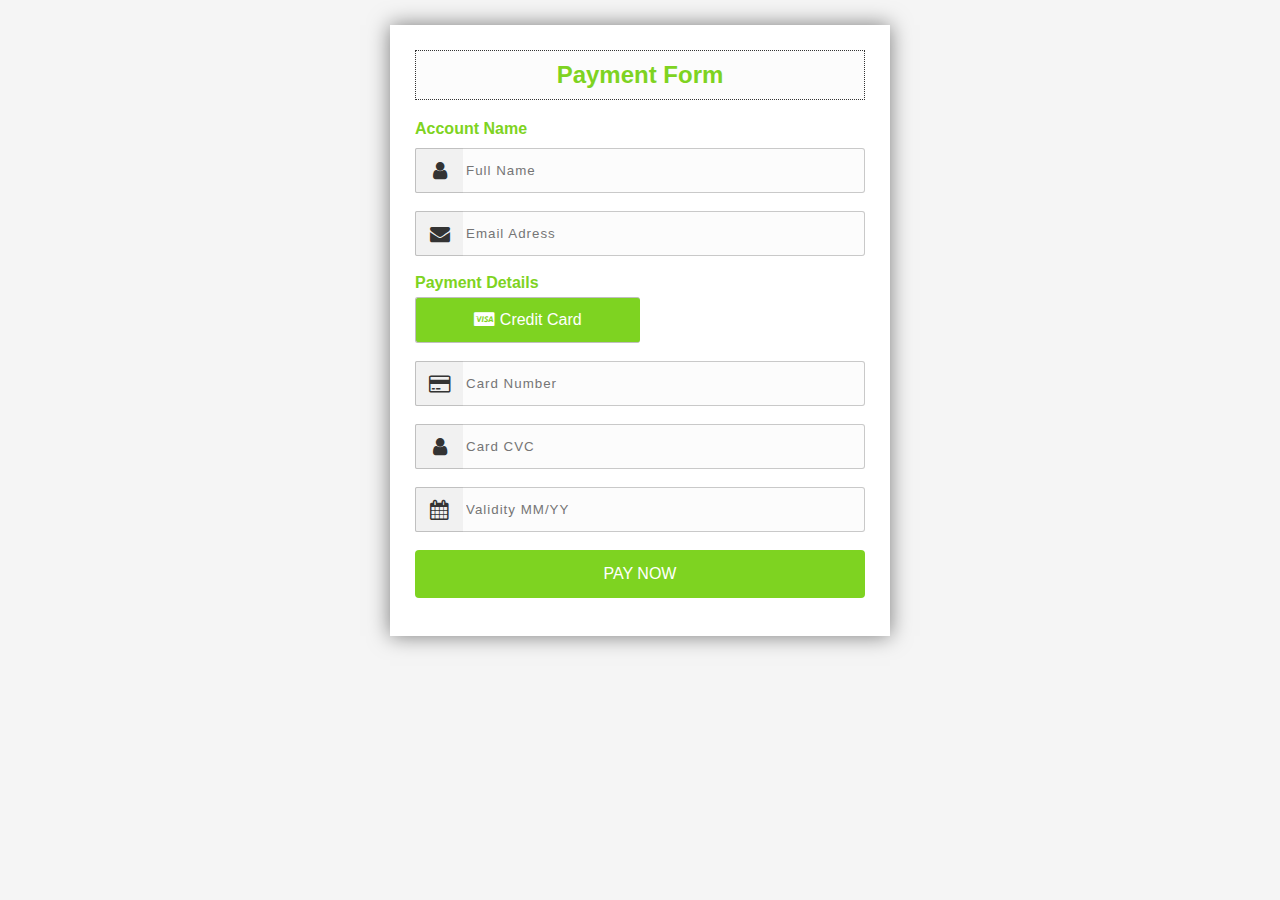
==== index.html @ c188248c "Add files via upload" ====
<!DOCTYPE html>
<html lang="en">
<head>
    <meta charset="UTF-8">
    <meta name="viewport" content="width=device-width, initial-scale=1.0">
    <title>Payment Form</title>
    <link href="https://stackpath.bootstrapcdn.com/font-awesome/4.7.0/css/font-awesome.min.css" rel="stylesheet"
        integrity="sha384-wvfXpqpZZVQGK6TAh5PVlGOfQNHSoD2xbE+QkPxCAFlNEevoEH3Sl0sibVcOQVnN" crossorigin="anonymous">
    <link rel="stylesheet" href="style.css">
</head>

<body>
    <div class="wrapper">
        <h2>Payment Form</h2>
        <form method="POST">
            <h4>Account Name</h4>
            <div class="input-group">
                <div class="input-box">
                    <input type="text" placeholder="Full Name" required class="name">
                    <i class="fa fa-user icon"></i>
                </div>
                
            </div>
            <div class="input-group">
                <div class="input-box">
                    <input type="email" placeholder="Email Adress" required class="name">
                    <i class="fa fa-envelope icon"></i>
                </div>
            </div>
            <div class="input-group">
                <div class="input-box">
                    <h4>Payment Details</h4>
                    <input type="radio" name="pay" id="bc1" checked class="radio">
                    <label for="bc1"><span><i class="fa fa-cc-visa"></i> Credit Card</span></label>
                </div>
            </div>
            <div class="input-group">
                <div class="input-box">
                    <input type="tel" placeholder="Card Number" required class="name">
                    <i class="fa fa-credit-card icon"></i>
                </div>
            </div>
            <div class="input-group">
                <div class="input-box">
                    <input type="tel" placeholder="Card CVC" required class="name">
                    <i class="fa fa-user icon"></i>
                </div>
            </div>
            <div class="input-group">
                <div class="input-box">
                    <input type="year" placeholder="Validity MM/YY" required class="name">
                    <i class="fa fa-calendar icon"></i>
                </div>
            </div>
            <div class="input-group">
                <div class="input-box">
                    <a href="index2.html">
                    <button type="submit">PAY NOW</button>
                    </a>
                </div>
            </div>
        </form>
    </div>
</body>

</html>
---- style.css ----
*{
  margin: 0;
  padding: 0;
  box-sizing: border-box;
}
body{
  background-color: #f5f5f5;
  font-family: Arial, Helvetica, sans-serif;
}
.wrapper{
  background-color: #fff;
  width: 500px;
  padding: 25px;
  margin: 25px auto 0;
  box-shadow: 0px 0px 20px rgba(0,0,0,0.5);
}
.wrapper h2{
  background-color: #fcfcfc;
  color: #7ed321;
  font-size: 24px;
  padding: 10px;
  margin-bottom: 20px;
  text-align: center;
  border: 1px dotted #333;
}
h4{
  padding-bottom: 5px;
  color: #7ed321;
}
.input-group{
  margin-bottom: 8px;
  width: 100%;
  position: relative;
  display: flex;
  flex-direction: row;
  padding: 5px 0;
}
.input-box{
  width: 100%;
  margin-right: 12px;
  position: relative;
}
.input-box:last-child{
  margin-right: 0;
}
.name{
  padding: 14px 10px 14px 50px;
  width: 100%;
  background-color: #fcfcfc;
  border: 1px solid #00000033;
  outline: none;
  letter-spacing: 1px;
  transition: 0.3s;
  border-radius: 3px;
  color: #333;
}
.name:focus{
  -webkit-box-shadow:0 0 2px 1px #7ed32180;
  -moz-box-shadow:0 0 2px 1px #7ed32180;
  box-shadow: 0 0 2px 1px #7ed32180;
  border: 1px solid #7ed321;
}
.input-box .icon{
  width: 48px;
  display: flex;
  justify-content: center;
  align-items: center;
  position: absolute;
  top: 0px;
  left: 0px;
  bottom: 0px;
  color: #333;
  background-color: #f1f1f1;
  border-radius: 2px 0 0 2px;
  transition: 0.3s;
  font-size: 20px;
  pointer-events: none;
  border: 1px solid #00000033;
  border-right: none;
}
.name:focus + .icon{
  background-color: #7ed321;
  color: #fff;
  border-right: 1px solid #7ed321;
  border: none;
  transition: 1s;
}
.radio{
  display: none;
}
.input-box label{
  width: 50%;
  padding: 13px;
  background-color: #fcfcfc;
  display: inline-block;
  float: left;
  text-align: center;
  border: 1px solid #c0bfbf;
}
.input-box label:first-of-type{
  border-top-left-radius: 3px;
  border-bottom-left-radius: 3px;
  border-right: none;
}
.input-box label:last-of-type{
  border-top-right-radius: 3px;
  border-bottom-right-radius: 3px;
}
.radio:checked + label{
  background-color: #7ed321;
  color: #fff;
  transition: 0.5s;
}
.input-box select{
  display: inline-block;
  width: 50%;
  padding: 12px;
  background-color: #fcfcfc;
  float: left;
  text-align: center;
  font-size: 16px;
  outline: none;
  border: 1px solid #c0bfbf;
  cursor: pointer;
  transition: all 0.2s ease;
}
.input-box select:focus{
  background-color: #7ed321;
  color: #fff;
  text-align: center;
}
button{
  width: 100%;
  background: transparent;
  border: none;
  background: #7ed321;
  color: #fff;
  padding: 15px;
  border-radius: 4px;
  font-size: 16px;
  transition: all 0.35s ease;
}
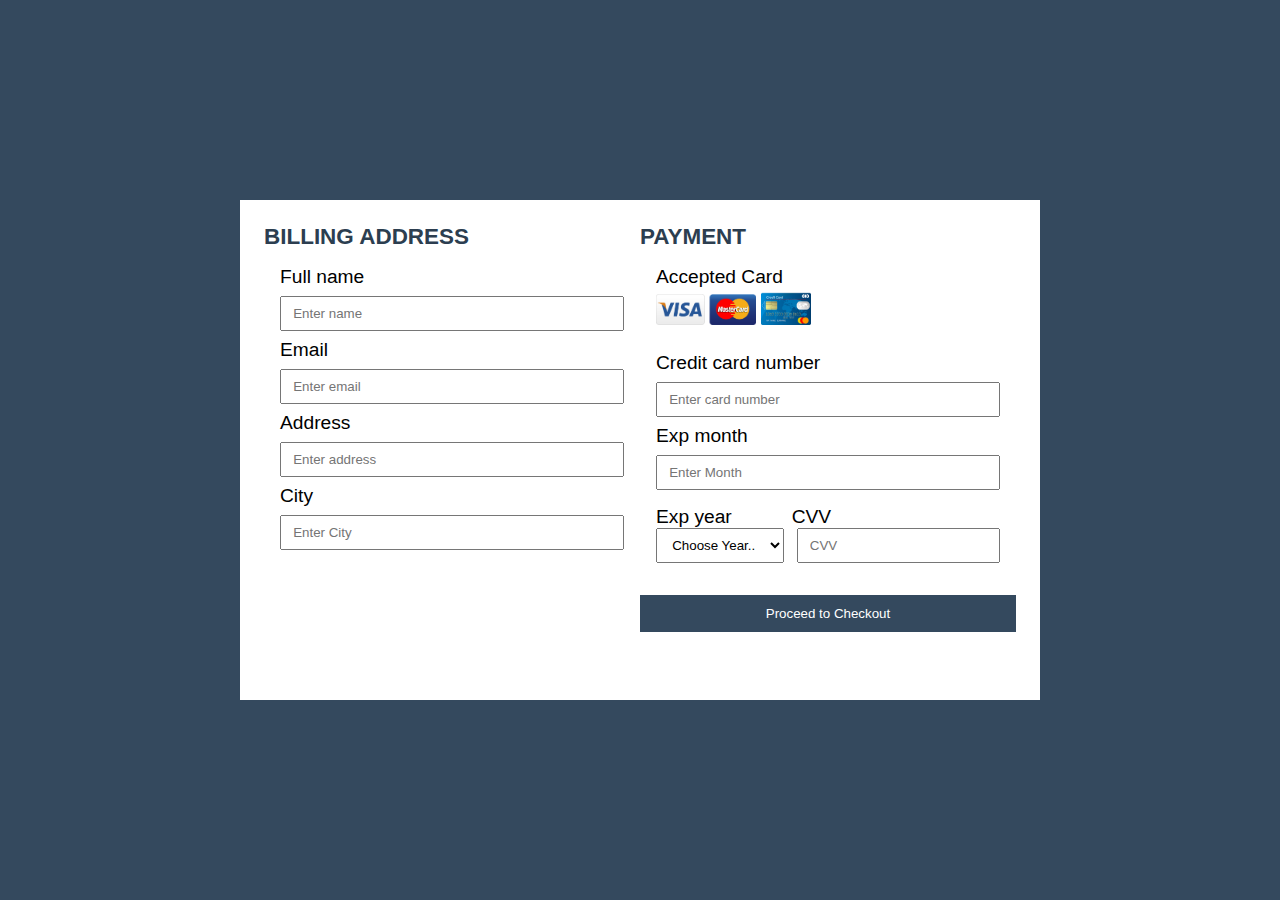
==== commit 8050280a: "Rename payment.html to index.html" ====
--- a/index.html
+++ b/index.html
@@ -1,66 +1,64 @@
 <!DOCTYPE html>
-<html lang="en">
+<html>
 <head>
-    <meta charset="UTF-8">
-    <meta name="viewport" content="width=device-width, initial-scale=1.0">
-    <title>Payment Form</title>
-    <link href="https://stackpath.bootstrapcdn.com/font-awesome/4.7.0/css/font-awesome.min.css" rel="stylesheet"
-        integrity="sha384-wvfXpqpZZVQGK6TAh5PVlGOfQNHSoD2xbE+QkPxCAFlNEevoEH3Sl0sibVcOQVnN" crossorigin="anonymous">
-    <link rel="stylesheet" href="style.css">
+	<meta charset="utf-8">
+	<meta name="viewport" content="width=device-width, initial-scale=1">
+	<title>Responsive Payment getway form design in Hindi</title>
+	<link rel="stylesheet" type="text/css" href="payment.css">
 </head>
+<body>
+<header>
+	<div class="container">
+		<div class="left">
+			<h3>BILLING ADDRESS</h3>
+			<form>
+				Full name
+				<input type="text" name="" placeholder="Enter name">
+				Email
+				<input type="text" name="" placeholder="Enter email">
 
-<body>
-    <div class="wrapper">
-        <h2>Payment Form</h2>
-        <form method="POST">
-            <h4>Account Name</h4>
-            <div class="input-group">
-                <div class="input-box">
-                    <input type="text" placeholder="Full Name" required class="name">
-                    <i class="fa fa-user icon"></i>
-                </div>
-                
-            </div>
-            <div class="input-group">
-                <div class="input-box">
-                    <input type="email" placeholder="Email Adress" required class="name">
-                    <i class="fa fa-envelope icon"></i>
-                </div>
-            </div>
-            <div class="input-group">
-                <div class="input-box">
-                    <h4>Payment Details</h4>
-                    <input type="radio" name="pay" id="bc1" checked class="radio">
-                    <label for="bc1"><span><i class="fa fa-cc-visa"></i> Credit Card</span></label>
-                </div>
-            </div>
-            <div class="input-group">
-                <div class="input-box">
-                    <input type="tel" placeholder="Card Number" required class="name">
-                    <i class="fa fa-credit-card icon"></i>
-                </div>
-            </div>
-            <div class="input-group">
-                <div class="input-box">
-                    <input type="tel" placeholder="Card CVC" required class="name">
-                    <i class="fa fa-user icon"></i>
-                </div>
-            </div>
-            <div class="input-group">
-                <div class="input-box">
-                    <input type="year" placeholder="Validity MM/YY" required class="name">
-                    <i class="fa fa-calendar icon"></i>
-                </div>
-            </div>
-            <div class="input-group">
-                <div class="input-box">
-                    <a href="index2.html">
-                    <button type="submit">PAY NOW</button>
-                    </a>
-                </div>
-            </div>
-        </form>
-    </div>
+				Address
+				<input type="text" name="" placeholder="Enter address">
+	
+				City
+				<input type="text" name="" placeholder="Enter City">
+			</form>
+		</div>
+		<div class="right">
+			<h3>PAYMENT</h3>
+			<form>
+				Accepted Card <br>
+				<img src="./image/card1.png" width="100">
+				<img src="./image/card2.png" width="50">
+				<br><br>
+
+				Credit card number
+			<input type="text" name="" placeholder="Enter card number">
+				
+				Exp month
+				<input type="text" name="" placeholder="Enter Month">
+				<div id="zip">
+					<label>
+						Exp year
+						<select>
+							<option>Choose Year..</option>
+							<option>2022</option>
+							<option>2023</option>
+							<option>2024</option>
+							<option>2025</option>
+						</select>
+					</label>
+						<label>
+						CVV
+						<input type="number" name="" placeholder="CVV">
+					</label>
+				</div>
+			</form>
+			<a href="index2.html">
+			<input type="submit" name="" value="Proceed to Checkout">
+		    </a>
+		</div>
+	</div>
+</header>
 </body>
-
-</html>+</html>
--- a/payment.css
+++ b/payment.css
@@ -0,0 +1,77 @@
+*{padding:0; margin:0; box-sizing: border-box; font-family:sans-serif;}
+header{
+	width: 100vw;
+	min-height: 100vh;
+	background: #34495e;
+	font-size: 1.2rem;
+	display: flex;
+	justify-content: center;
+	align-items: center;
+}
+.container{
+	background: white;
+	max-width: 800px;
+	min-height: 500px;
+	display: flex;
+	justify-content:space-between;
+	align-items: flex-start;
+	padding: 0.5rem 1.5rem;
+}
+.left{
+	flex-basis: 50%;
+}
+.right{
+	flex-basis: 50%;
+}
+form{
+	padding: 1rem;
+}
+
+h3{
+	margin-top: 1rem;
+	color:#2c3e50;
+	}
+
+form input[type="text"]{
+	width: 100%;
+	padding: 0.5rem 0.7rem;
+	margin: 0.5rem 0;
+	outline: none;
+}
+
+#zip{
+	display: flex;
+	margin-top: 0.5rem;
+}
+#zip select{
+	padding: 0.5rem 0.7rem;
+}
+#zip input[type="number"]{
+	padding: 0.5rem 0.7rem;
+	margin-left: 5px;	
+}
+input[type="submit"]{
+	width: 100%;
+	padding: 0.7rem 1.5rem;
+	background: #34495e;
+	color: white;
+	border: none;
+	outline: none;
+	margin-top: 1rem;
+	cursor: pointer;
+}
+
+input[type="submit"]:hover{
+	background: #2c3e50;
+}
+
+
+@media only screen and (max-width: 770px){
+	.container{
+		flex-direction: column;
+	}
+	body{
+		overflow-x: hidden;
+	}
+}
+
